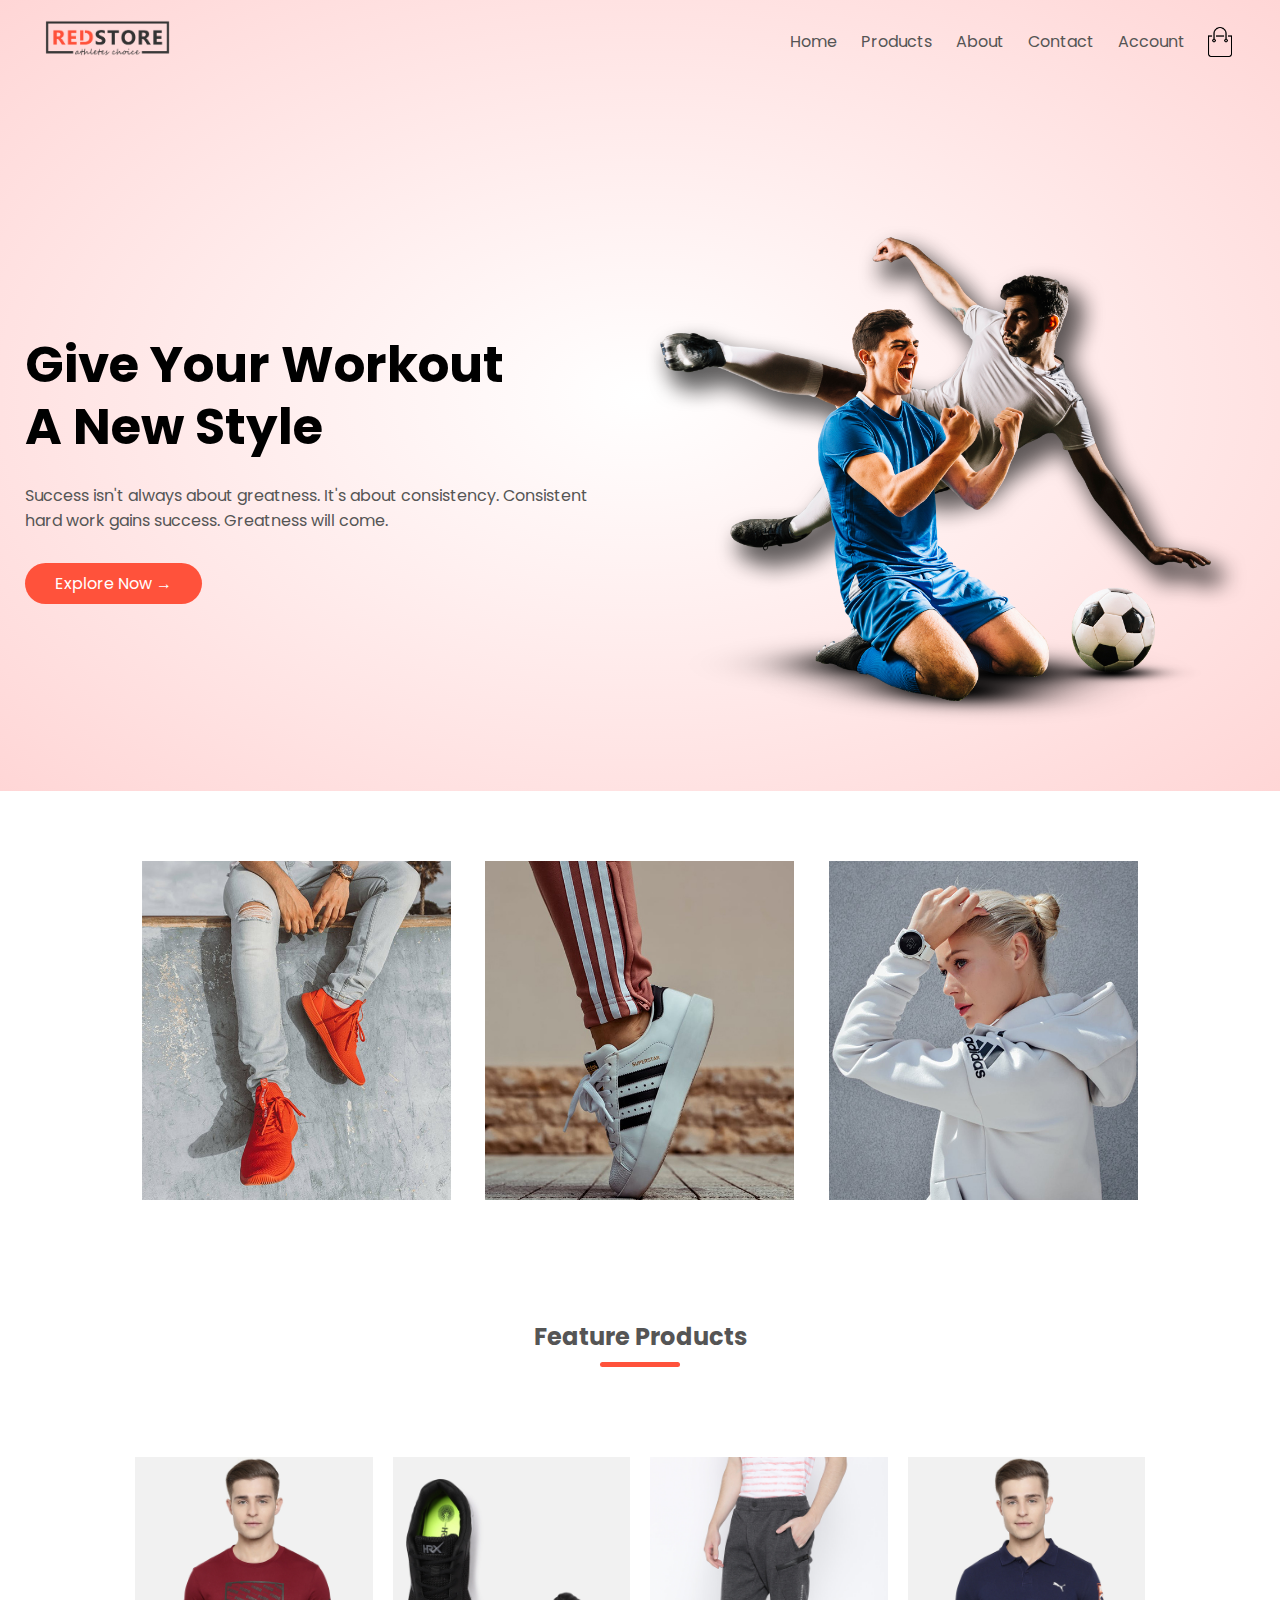
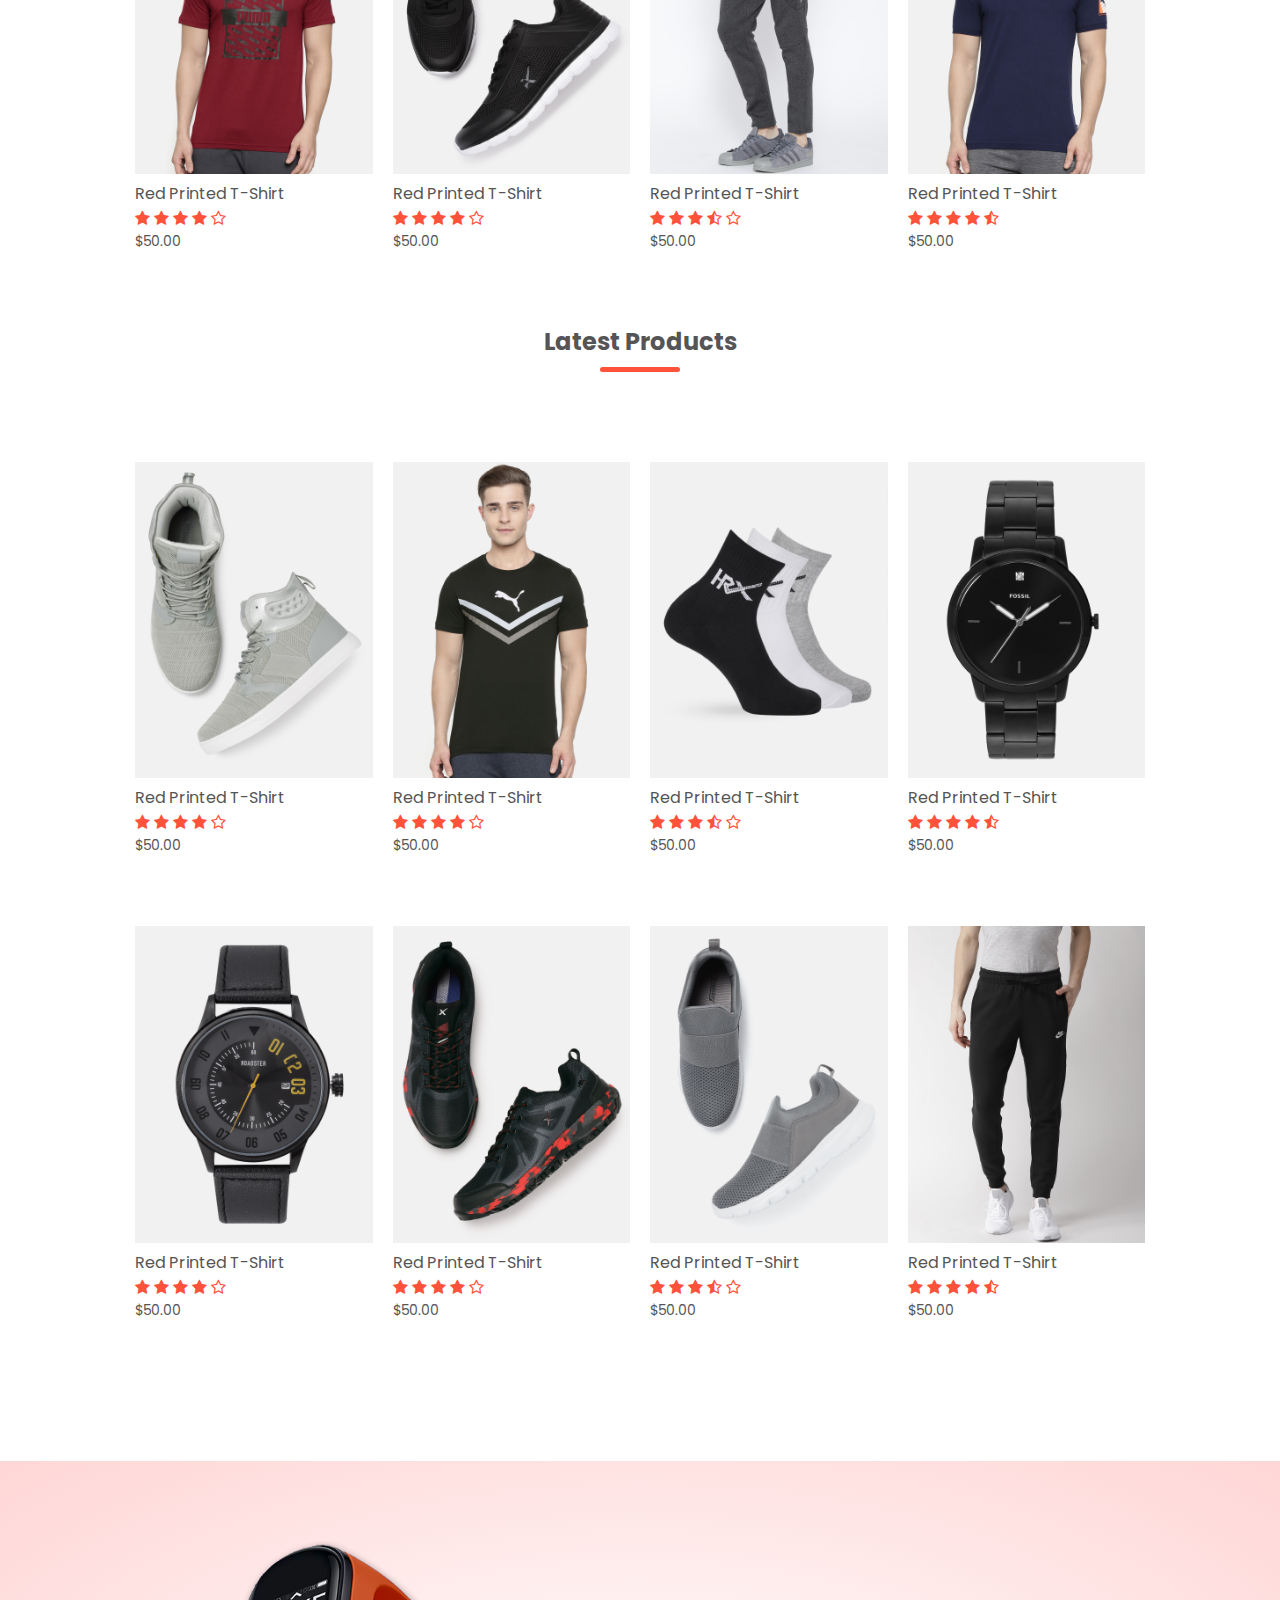
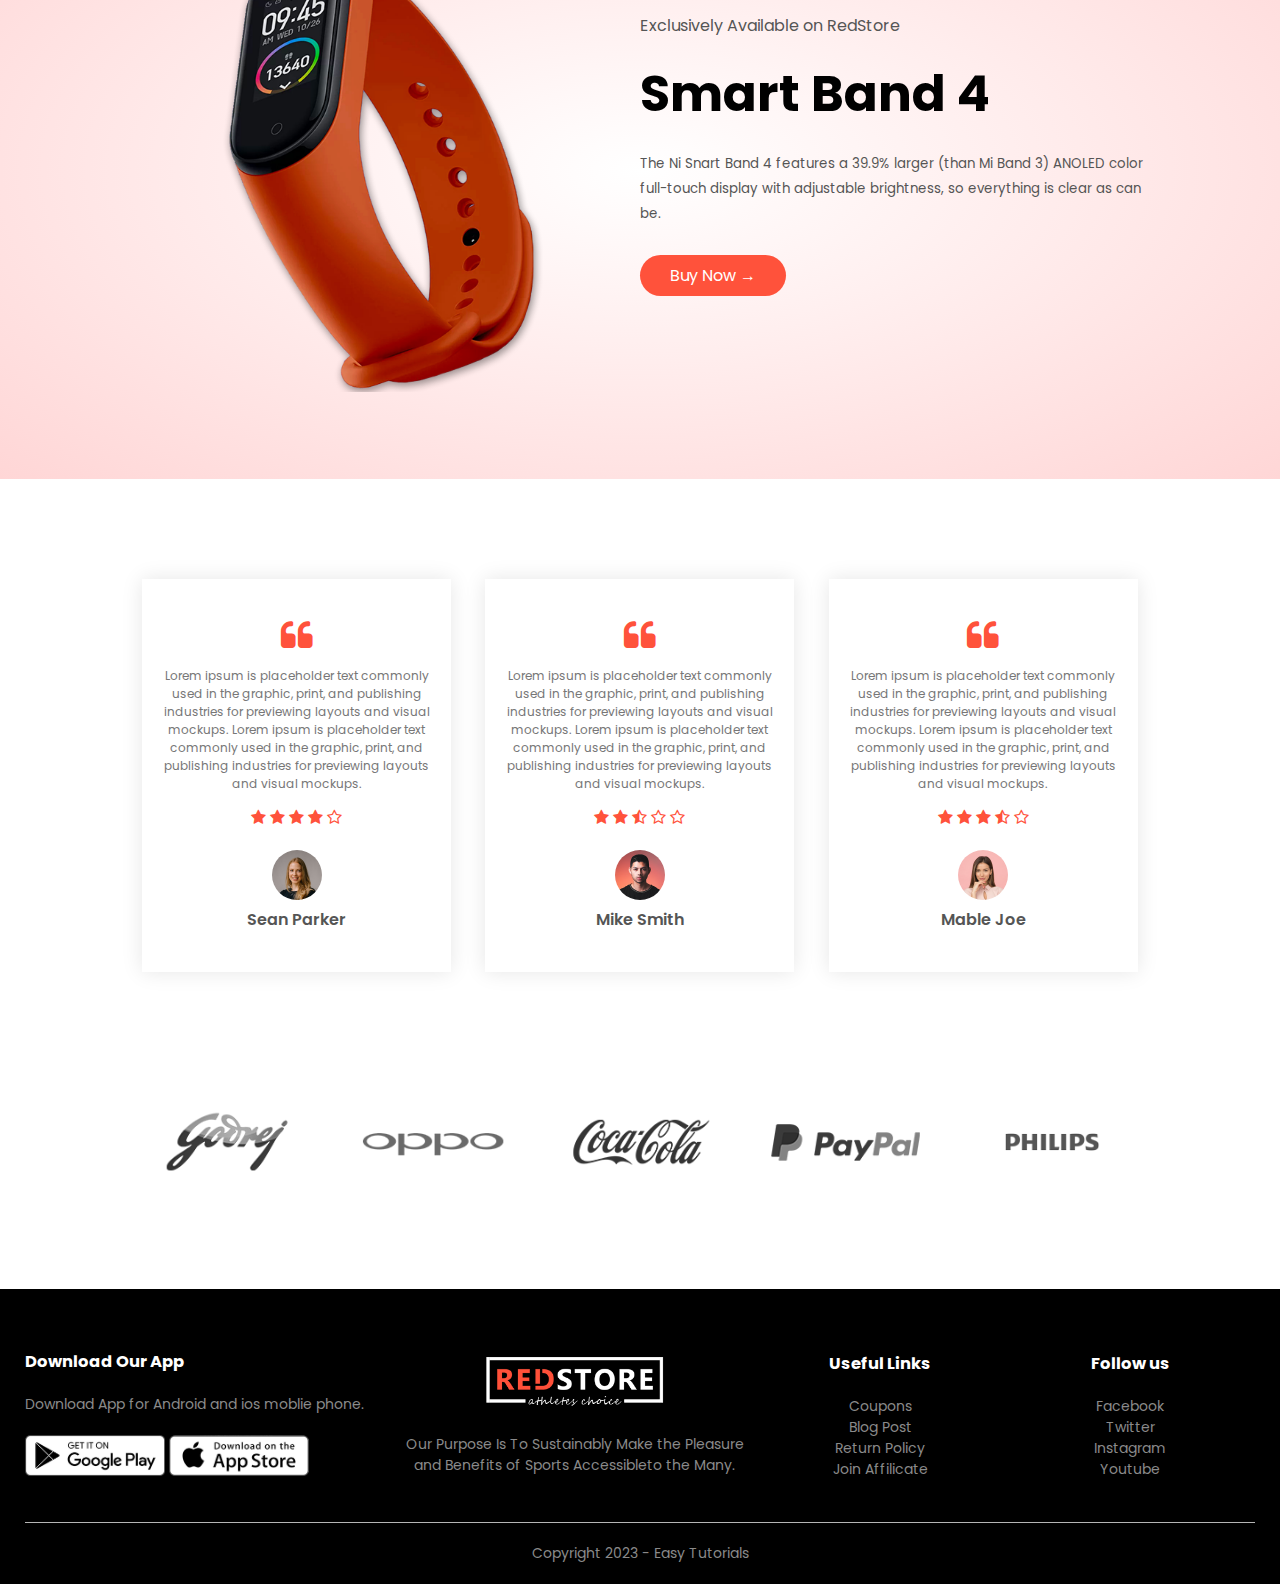
==== index.html @ 8243ed60 "project ecommerce website" ====
<!DOCTYPE html>
<html lang="en">
<head>
    <meta charset="UTF-8">
    <meta http-equiv="X-UA-Compatible" content="IE=edge">
    <meta name="viewport" content="width=device-width, initial-scale=1.0">
    <title>Redstore | Ecommerce Website Design</title>
    <link rel="stylesheet" href="style.css">
    <link href="https://fonts.googleapis.com/css2?family=Montserrat:ital,wght@0,500;0,700;1,300;1,400;1,600&family=Poppins:ital,wght@0,200;0,300;0,400;0,500;0,600;1,400&display=swap" rel="stylesheet">
    <link rel="stylesheet" href="https://stackpath.bootstrapcdn.com/font-awesome/4.7.0/css/font-awesome.min.css"><body>
    <div class="header">
        <div class="container">
            <div class="navbar">
                <div class="logo">
                    <img src="images/logo.png" alt="" width="125px">
                </div>
                <nav>
                    <ul id="MenuItems">
                        <li><a href="./index.html">Home</a></li>
                        <li><a href="./products.html">Products</a></li>
                        <li><a href="">About</a></li>
                        <li><a href="">Contact</a></li>
                        <li><a href="">Account</a></li>
                    </ul>
                </nav>
                <img src="images/cart.png" alt="" width="30px" height="30px">
                <img src="images/menu.png" class="menu-icon" onclick="menutoggle()">
            </div>

            <div class="row">
                <div class="col-2">
                    <h1>Give Your Workout <br> A New Style</h1>
                    <p>Success isn't always about greatness. It's about consistency. Consistent <br>hard work gains success. Greatness will come.</p>
                    <a href="" class="btn">Explore Now &#8594</a>
                </div>
                <div class="col-2">
                    <img src="images/image1.png" alt="">
                </div>
            </div>
        </div>
    </div>

    <!-- featured categories -->
    <div class="categories">
        <div class="small-container">
            <div class="row">
                <div class="col-3">
                    <img src="images/category-1.jpg" alt="">
                </div>
                <div class="col-3">
                    <img src="images/category-2.jpg" alt="">
                </div>
                <div class="col-3">
                    <img src="images/category-3.jpg" alt="">
                </div>
            </div>
        </div>
    </div>

    <!-- feature Products -->
    <div class="small-container">
        <h2 class="title">Feature Products</h2>
        <div class="row">
            <a class="col-4 block" href="./product-detail.html">
                <img src="images/product-1.jpg" alt="">
                <h4>Red Printed T-Shirt</h4>
                <div class="rating">
                    <i class="fa fa-star" aria-hidden="true"></i>
                    <i class="fa fa-star" aria-hidden="true"></i>
                    <i class="fa fa-star" aria-hidden="true"></i>
                    <i class="fa fa-star" aria-hidden="true"></i>
                    <i class="fa fa-star-o" aria-hidden="true"></i>
                </div>
                <p>$50.00</p>
            </a>
            <div class="col-4" href="./product-detail.html">
                <img src="images/product-2.jpg" alt="">
                <h4>Red Printed T-Shirt</h4>
                <div class="rating">
                    <i class="fa fa-star" aria-hidden="true"></i>
                    <i class="fa fa-star" aria-hidden="true"></i>
                    <i class="fa fa-star" aria-hidden="true"></i>
                    <i class="fa fa-star" aria-hidden="true"></i>
                    <i class="fa fa-star-o" aria-hidden="true"></i>
                </div>
                <p>$50.00</p>
            </div>
            <div class="col-4">
                <img src="images/product-3.jpg" alt="">
                <h4>Red Printed T-Shirt</h4>
                <div class="rating">
                    <i class="fa fa-star" aria-hidden="true"></i>
                    <i class="fa fa-star" aria-hidden="true"></i>
                    <i class="fa fa-star" aria-hidden="true"></i>
                    <i class="fa fa-star-half-o" aria-hidden="true"></i>
                    <i class="fa fa-star-o" aria-hidden="true"></i>
                </div>
                <p>$50.00</p>
            </div>
            <div class="col-4">
                <img src="images/product-4.jpg" alt="">
                <h4>Red Printed T-Shirt</h4>
                <div class="rating">
                    <i class="fa fa-star" aria-hidden="true"></i>
                    <i class="fa fa-star" aria-hidden="true"></i>
                    <i class="fa fa-star" aria-hidden="true"></i>
                    <i class="fa fa-star" aria-hidden="true"></i>
                    <i class="fa fa-star-half-o" aria-hidden="true"></i>
                </div>
                <p>$50.00</p>
            </div>
        </div>

        <h2 class="title">Latest Products</h2>
        <div class="row">
            <div class="col-4">
                <img src="images/product-5.jpg" alt="">
                <h4>Red Printed T-Shirt</h4>
                <div class="rating">
                    <i class="fa fa-star" aria-hidden="true"></i>
                    <i class="fa fa-star" aria-hidden="true"></i>
                    <i class="fa fa-star" aria-hidden="true"></i>
                    <i class="fa fa-star" aria-hidden="true"></i>
                    <i class="fa fa-star-o" aria-hidden="true"></i>
                </div>
                <p>$50.00</p>
            </div>
            <div class="col-4">
                <img src="images/product-6.jpg" alt="">
                <h4>Red Printed T-Shirt</h4>
                <div class="rating">
                    <i class="fa fa-star" aria-hidden="true"></i>
                    <i class="fa fa-star" aria-hidden="true"></i>
                    <i class="fa fa-star" aria-hidden="true"></i>
                    <i class="fa fa-star" aria-hidden="true"></i>
                    <i class="fa fa-star-o" aria-hidden="true"></i>
                </div>
                <p>$50.00</p>
            </div>
            <div class="col-4">
                <img src="images/product-7.jpg" alt="">
                <h4>Red Printed T-Shirt</h4>
                <div class="rating">
                    <i class="fa fa-star" aria-hidden="true"></i>
                    <i class="fa fa-star" aria-hidden="true"></i>
                    <i class="fa fa-star" aria-hidden="true"></i>
                    <i class="fa fa-star-half-o" aria-hidden="true"></i>
                    <i class="fa fa-star-o" aria-hidden="true"></i>
                </div>
                <p>$50.00</p>
            </div>
            <div class="col-4">
                <img src="images/product-8.jpg" alt="">
                <h4>Red Printed T-Shirt</h4>
                <div class="rating">
                    <i class="fa fa-star" aria-hidden="true"></i>
                    <i class="fa fa-star" aria-hidden="true"></i>
                    <i class="fa fa-star" aria-hidden="true"></i>
                    <i class="fa fa-star" aria-hidden="true"></i>
                    <i class="fa fa-star-half-o" aria-hidden="true"></i>
                </div>
                <p>$50.00</p>
            </div>
        </div>
        <div class="row">
            <div class="col-4">
                <img src="images/product-9.jpg" alt="">
                <h4>Red Printed T-Shirt</h4>
                <div class="rating">
                    <i class="fa fa-star" aria-hidden="true"></i>
                    <i class="fa fa-star" aria-hidden="true"></i>
                    <i class="fa fa-star" aria-hidden="true"></i>
                    <i class="fa fa-star" aria-hidden="true"></i>
                    <i class="fa fa-star-o" aria-hidden="true"></i>
                </div>
                <p>$50.00</p>
            </div>
            <div class="col-4">
                <img src="images/product-10.jpg" alt="">
                <h4>Red Printed T-Shirt</h4>
                <div class="rating">
                    <i class="fa fa-star" aria-hidden="true"></i>
                    <i class="fa fa-star" aria-hidden="true"></i>
                    <i class="fa fa-star" aria-hidden="true"></i>
                    <i class="fa fa-star" aria-hidden="true"></i>
                    <i class="fa fa-star-o" aria-hidden="true"></i>
                </div>
                <p>$50.00</p>
            </div>
            <div class="col-4">
                <img src="images/product-11.jpg" alt="">
                <h4>Red Printed T-Shirt</h4>
                <div class="rating">
                    <i class="fa fa-star" aria-hidden="true"></i>
                    <i class="fa fa-star" aria-hidden="true"></i>
                    <i class="fa fa-star" aria-hidden="true"></i>
                    <i class="fa fa-star-half-o" aria-hidden="true"></i>
                    <i class="fa fa-star-o" aria-hidden="true"></i>
                </div>
                <p>$50.00</p>
            </div>
            <div class="col-4">
                <img src="images/product-12.jpg" alt="">
                <h4>Red Printed T-Shirt</h4>
                <div class="rating">
                    <i class="fa fa-star" aria-hidden="true"></i>
                    <i class="fa fa-star" aria-hidden="true"></i>
                    <i class="fa fa-star" aria-hidden="true"></i>
                    <i class="fa fa-star" aria-hidden="true"></i>
                    <i class="fa fa-star-half-o" aria-hidden="true"></i>
                </div>
                <p>$50.00</p>
            </div>
        </div>
    </div>

    <!-- offer -->
    <div class="offer">
        <div class="small-container">
            <div class="row">
                <div class="col-2">
                    <img src="images/exclusive.png" alt="offer-img">
                </div>
                <div class="col-2">
                    <p>Exclusively Available on RedStore</p>
                    <h1>Smart Band 4</h1>
                    <small>The Ni Snart Band 4 features a 39.9% larger
                        (than Mi Band 3) ANOLED color full-touch display with
                        adjustable brightness, so everything is clear as can be.
                    <br>
                    </small>
                    <a href="" class="btn">Buy Now &#8594</a>
                </div>
            </div>
        </div>
    </div>

    <!-- test imonial -->
    <div class="testimonial">
        <div class="small-container">
            <div class="row">
                <div class="col-3">
                    <i class="fa fa-quote-left" aria-hidden="true"></i>
                    <p>Lorem ipsum is placeholder text commonly used in the graphic, print, and publishing industries for previewing layouts and visual mockups.
                        Lorem ipsum is placeholder text commonly used in the graphic, print, and publishing industries for previewing layouts and visual mockups.
                    </p>
                    <div class="rating">
                        <i class="fa fa-star" aria-hidden="true"></i>
                        <i class="fa fa-star" aria-hidden="true"></i>
                        <i class="fa fa-star" aria-hidden="true"></i>
                        <i class="fa fa-star" aria-hidden="true"></i>
                        <i class="fa fa-star-o" aria-hidden="true"></i>
                    </div>
                    <img src="images/user-1.png" alt="">
                    <h3>Sean Parker</h3>
                </div>
                <div class="col-3">
                    <i class="fa fa-quote-left" aria-hidden="true"></i>
                    <p>Lorem ipsum is placeholder text commonly used in the graphic, print, and publishing industries for previewing layouts and visual mockups.
                        Lorem ipsum is placeholder text commonly used in the graphic, print, and publishing industries for previewing layouts and visual mockups.
                    </p>
                    <div class="rating">
                        <i class="fa fa-star" aria-hidden="true"></i>
                        <i class="fa fa-star" aria-hidden="true"></i>
                        <i class="fa fa-star-half-o" aria-hidden="true"></i>
                        <i class="fa fa-star-o" aria-hidden="true"></i>
                        <i class="fa fa-star-o" aria-hidden="true"></i>
                    </div>
                    <img src="images/user-2.png" alt="">
                    <h3>Mike Smith</h3>
                </div>
                <div class="col-3">
                    <i class="fa fa-quote-left" aria-hidden="true"></i>
                    <p>Lorem ipsum is placeholder text commonly used in the graphic, print, and publishing industries for previewing layouts and visual mockups.
                        Lorem ipsum is placeholder text commonly used in the graphic, print, and publishing industries for previewing layouts and visual mockups.
                    </p>
                    <div class="rating">
                        <i class="fa fa-star" aria-hidden="true"></i>
                        <i class="fa fa-star" aria-hidden="true"></i>
                        <i class="fa fa-star" aria-hidden="true"></i>
                        <i class="fa fa-star-half-o" aria-hidden="true"></i>
                        <i class="fa fa-star-o" aria-hidden="true"></i>
                    </div>
                    <img src="images/user-3.png" alt="">
                    <h3>Mable Joe</h3>
                </div>
            </div>
        </div>
    </div>

    <!-- brands -->
    <div class="brands">
        <div class="small-container">
            <div class="row">
                <div class="col-5">
                    <img src="images/logo-godrej.png" alt="">
                </div>
                <div class="col-5">
                    <img src="images/logo-oppo.png" alt="">
                </div>
                <div class="col-5">
                    <img src="images/logo-coca-cola.png" alt="">
                </div>
                <div class="col-5">
                    <img src="images/logo-paypal.png" alt="">
                </div>
                <div class="col-5">
                    <img src="images/logo-philips.png" alt="">
                </div>
            </div>
        </div>
    </div>

    <!-- footer -->
    <div class="footer">
        <div class="container">
            <div class="row">
                <div class="footer-col-1">
                    <h3>Download Our App</h3>
                    <p>Download App for Android and ios moblie phone.</p>
                    <div class="app-logo">
                        <img src="images/play-store.png" alt="">
                        <img src="images/app-store.png" alt="">
                    </div>
                </div>
                <div class="footer-col-2">
                    <img src="images/logo-white.png" alt="">
                    <p>Our Purpose Is To Sustainably Make the Pleasure and 
                        Benefits of Sports Accessibleto the Many.
                    </p>
                </div>
                <div class="footer-col-3">
                    <h3>Useful Links</h3>
                    <ul>
                        <li>Coupons</li>
                        <li>Blog Post</li>
                        <li>Return Policy</li>
                        <li>Join Affilicate</li>
                    </ul>
                </div>
                <div class="footer-col-4">
                    <h3>Follow us</h3>
                    <ul>
                        <li>Facebook</li>
                        <li>Twitter</li>
                        <li>Instagram</li>
                        <li>Youtube</li>
                    </ul>
                </div>
            </div>
            <hr>
            <p class="copyright">Copyright 2023 - Easy Tutorials</p>

        </div>
    </div>

    <!-- js for toggle menu -->
    <script>
        var MenuItems = document.getElementById("MenuItems");
        MenuItems.style.maxHeight = "0px";
        function menutoggle(){
            if(MenuItems.style.maxHeight == "0px")
                {
                    MenuItems.style.maxHeight = "200px";
                }
            else{
                MenuItems.style.maxHeight = "0px";
            }
        }
    </script>
</body>
</html>
---- style.css ----
* {
    margin: 0;
    padding: 0;
    box-sizing: border-box;
}

body {
    font-family: 'Poppins', sans-serif;
}

.navbar {
    display: flex;
    align-items: center;
    padding: 20px;
}

nav {
    flex: 1;
    text-align: right;
}

nav ul{
    display: inline-block;
    list-style-type: none;
}

nav ul li {
    display: inline-block;
    margin-right: 20px;
}

a {
    text-decoration: none;
    color: #555;
}

p {
    color: #555;
}

.container {
    max-width: 1300px;
    margin: auto;
    padding-left: 25px;
    padding-right: 25px;
}

.row {
    display: flex;
    align-items: center;
    flex-wrap: wrap;
    justify-content: space-around;
}

.col-2 {
    flex-basis: 50%;
    min-width: 300px;
}

.col-2 img {
    max-width: 100%;
    padding: 50px 0;
}

.col-2 h1 {
    font-size: 50px;
    line-height: 62px;
    margin: 25px 0;
}

.block {
    display: block;
    cursor: pointer;
}

.btn {
    display: inline-block;
    background: #ff523b;
    color: #fff;
    padding: 8px 30px;
    margin: 30px 0;
    border-radius: 50px;
    transition: background 0.5s;
}

.btn:hover {
    background: #563434;
}

.header {
    background: radial-gradient(#fff, #ffd6d6);
}

.header .row {
    margin-top: 70px;
}

/* categories */

.categories {
    margin: 70px 0;
}

.col-3 {
    flex-basis: 30%;
    min-width: 250px;
    margin-bottom: 30px;
}

.col-3 img {
    width: 100%;

}

.small-container {
    max-width: 1080px;
    margin: auto;
    padding-left: 25px;
    padding-right: 25px;
}

.col-4 {
    flex-basis: 25%;
    padding: 10px;
    min-width: 200px;
    margin-bottom: 50px;
    transition: transform 0.5s ;
}

.col-4 img {
    width: 100%;
}

.title {
    text-align: center;
    margin: 0 auto 80px;
    position: relative;
    line-height: 60px;
    color: #555;
}

.title::after {
    content: '';
    background: #ff523b;
    width: 80px;
    height: 5px;
    border-radius: 5px;
    position: absolute;
    bottom: 0;
    left: 50%;
    transform: translateX(-50%);
}

h4 {
    color: #555;
    font-weight: normal;
}

.col-4 p {
    font-size: 14px;
}

.rating .fa {
    color: #ff523b;
}

.col-4:hover {
    transform: translateY(-5px);
}

.offer {
    background: radial-gradient(#fff, #ffd6d6);
    margin-top: 80px;
    padding: 30px 0;
}

.col-2 .offer-img {
    padding: 50px;
}

small {
    color: #555;
}

/* testimonial */

.testimonial {
    padding-top: 100px;
}

.testimonial .col-3 {
    text-align: center;
    padding: 40px 20px;
    box-shadow: 0 0 20px 0px rgba(0, 0, 0, 0.1);
    cursor: pointer;
    transition: transform 0.5s;
}

.testimonial .col-3:hover {
    transform: translateY(-10px);
}

.testimonial .col-3 img {
    width: 50px;
    margin-top: 20px;
    border-radius: 50%;
}

.fa.fa-quote-left {
    font-size: 34px;
    color: #ff523b;
}

.col-3 p{
    font-size: 12px;
    margin: 12px 0;
    color: #777;
}

.testimonial .col-3 h3 {
    font-size: 16px;
    font-weight: 600;
    color: #555;
}

    /* brands */
.brands {
    margin: 100px auto;
}

.col-5 {
    width: 160px;
}

.col-5 img {
    width: 100%;
    cursor: pointer;
    filter: grayscale(100%);
}

.col-5 img:hover {
    filter: grayscale(0);
}

    /* footer */
.footer {
    background: #000;
    color: #8a8a8a;
    font-size: 14px;
    padding: 60px 0 20px;
}

.footer p{
    color: #8a8a8a;
}

.footer h3{
    color: #fff;
    margin-bottom: 20px;
}

.footer-col-1, .footer-col-2, .footer-col-3, .footer-col-4 {
    min-width: 250px;
    margin-bottom: 20px;
}

.footer-col-1 {
    flex-basis: 30%;
}

.footer-col-2 {
    flex: 1;
    text-align: center;
}

.footer-col-2 img {
    width: 180px;
    margin-bottom: 20px;
}

.footer-col-3, .footer-col-4 {
    flex-basis: 12%;
    text-align: center;
}

ul {
    list-style-type: none;
}

.app-logo {
    margin-top: 20px;
}

.app-logo img {
    width: 140px;
}

.footer hr {
    border: none;
    background: #b5b5b5;
    height: 1px;
    margin: 20px 0;
}

.copyright {
    text-align: center;
}

.menu-icon {
    width: 28px;
    margin-left: 20px;
    display: none;
}

    /* media query for menu */
@media only screen and (max-width: 800px) {
    nav ul {
        position: absolute;
        top: 70px;
        left: 0;
        background: #333;
        width: 100%;
        overflow: hidden;
        transition: max-height 0.5s;
    }

    nav ul li {
        display: block;
        margin-right: 50px;
        margin-top: 10px;
        margin-bottom: 10px;

    }

    nav ul li a {
        color: #fff;
    }

    .menu-icon {
        display: block;
        cursor: pointer;
    }
}

    /* all products page*/
.row-2 {
    justify-content: space-between;
    margin: 100px auto 50px;
}

.row-sub {
    justify-content: space-between;
    margin: 0px auto 0px;
}

select {
    border: 1px solid #ff523b;
    padding: 5px;
}

select:focus {
    outline: none;
}

.page-btn {
    margin: 0 auto 80px 0;
}

.page-btn span {
    display: inline-block;
    border: 1px solid #ff523b;
    margin-left: 10px;
    width: 40px;
    height: 40px;
    text-align: center;
    line-height: 40px;
    cursor: pointer;
}

.page-btn span:hover {
    background: #ff523b;
    color: #fff;
}

.single-product {
    margin-top: 80px;
}

.single-product .col-2 img {
    padding: 0;
}

.single-product .col-2 {
    padding: 20px;
}

.single-product h4 {
    margin: 20px 0;
    font-size: 22px;
    font-weight: bold;
}

.single-product select {
    display: block;
    padding: 10px;
    margin-top: 20px;
}

.single-product input {
    width: 50px;
    height: 40px;
    padding-left: 10px;
    font-size: 20px;
    margin-right: 10px;
    border: 1px solid #ff523b;
}

input:hover {
    outline: none;
}

.small-img-row {
    display: flex;
    justify-content: space-between;
}

.small-img-col {
    flex-basis: 24%;
    cursor: pointer;
}











    /* media query for less than 600 screen size  */
    @media only screen and (max-width: 600px){
        .row {
            text-align: center;
        }
        .col-2, .col-3, .col-4{
            flex-basis: 100%;
        }
        .single-product .row {
            text-align: left;
        }
        .single-product .col-2 {
            padding: 20px 0;
        }
        .single-product h1 {
            font-size: 26px;
            line-height:32px;

        }
    
    }
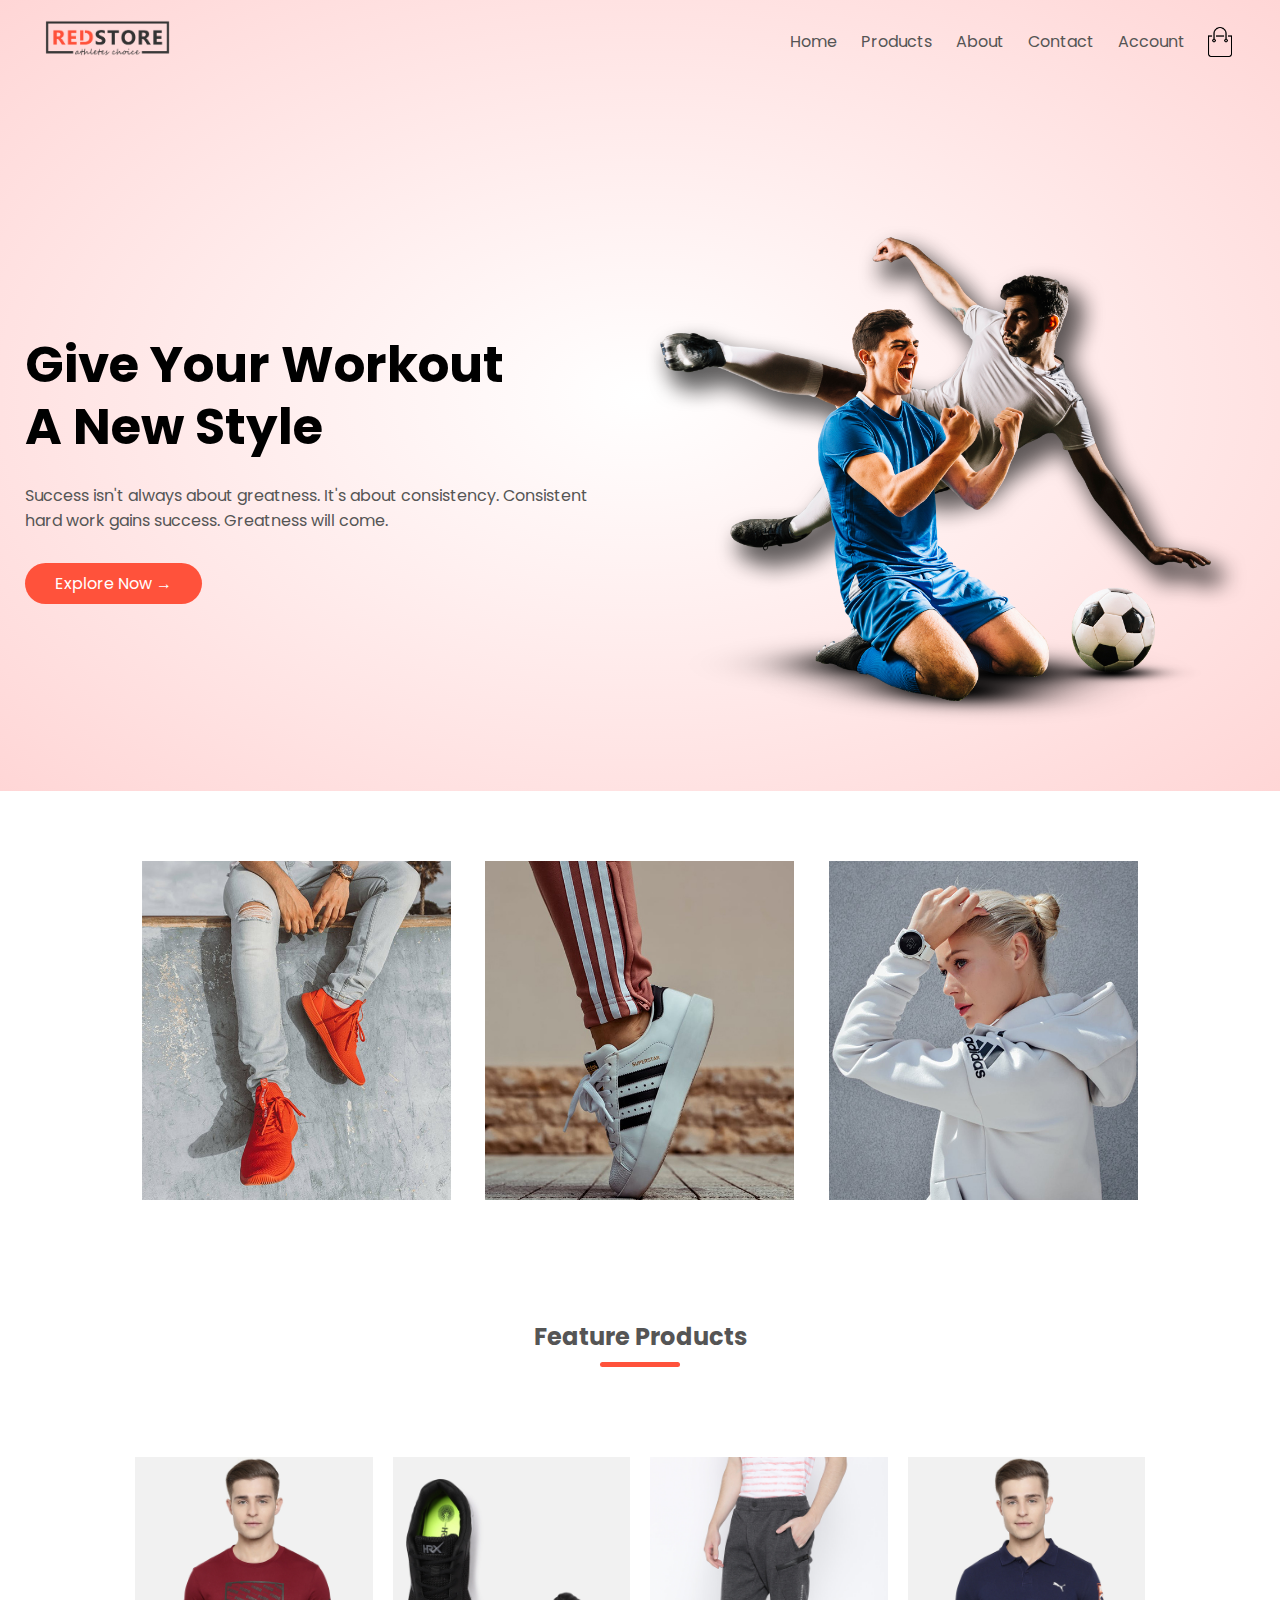
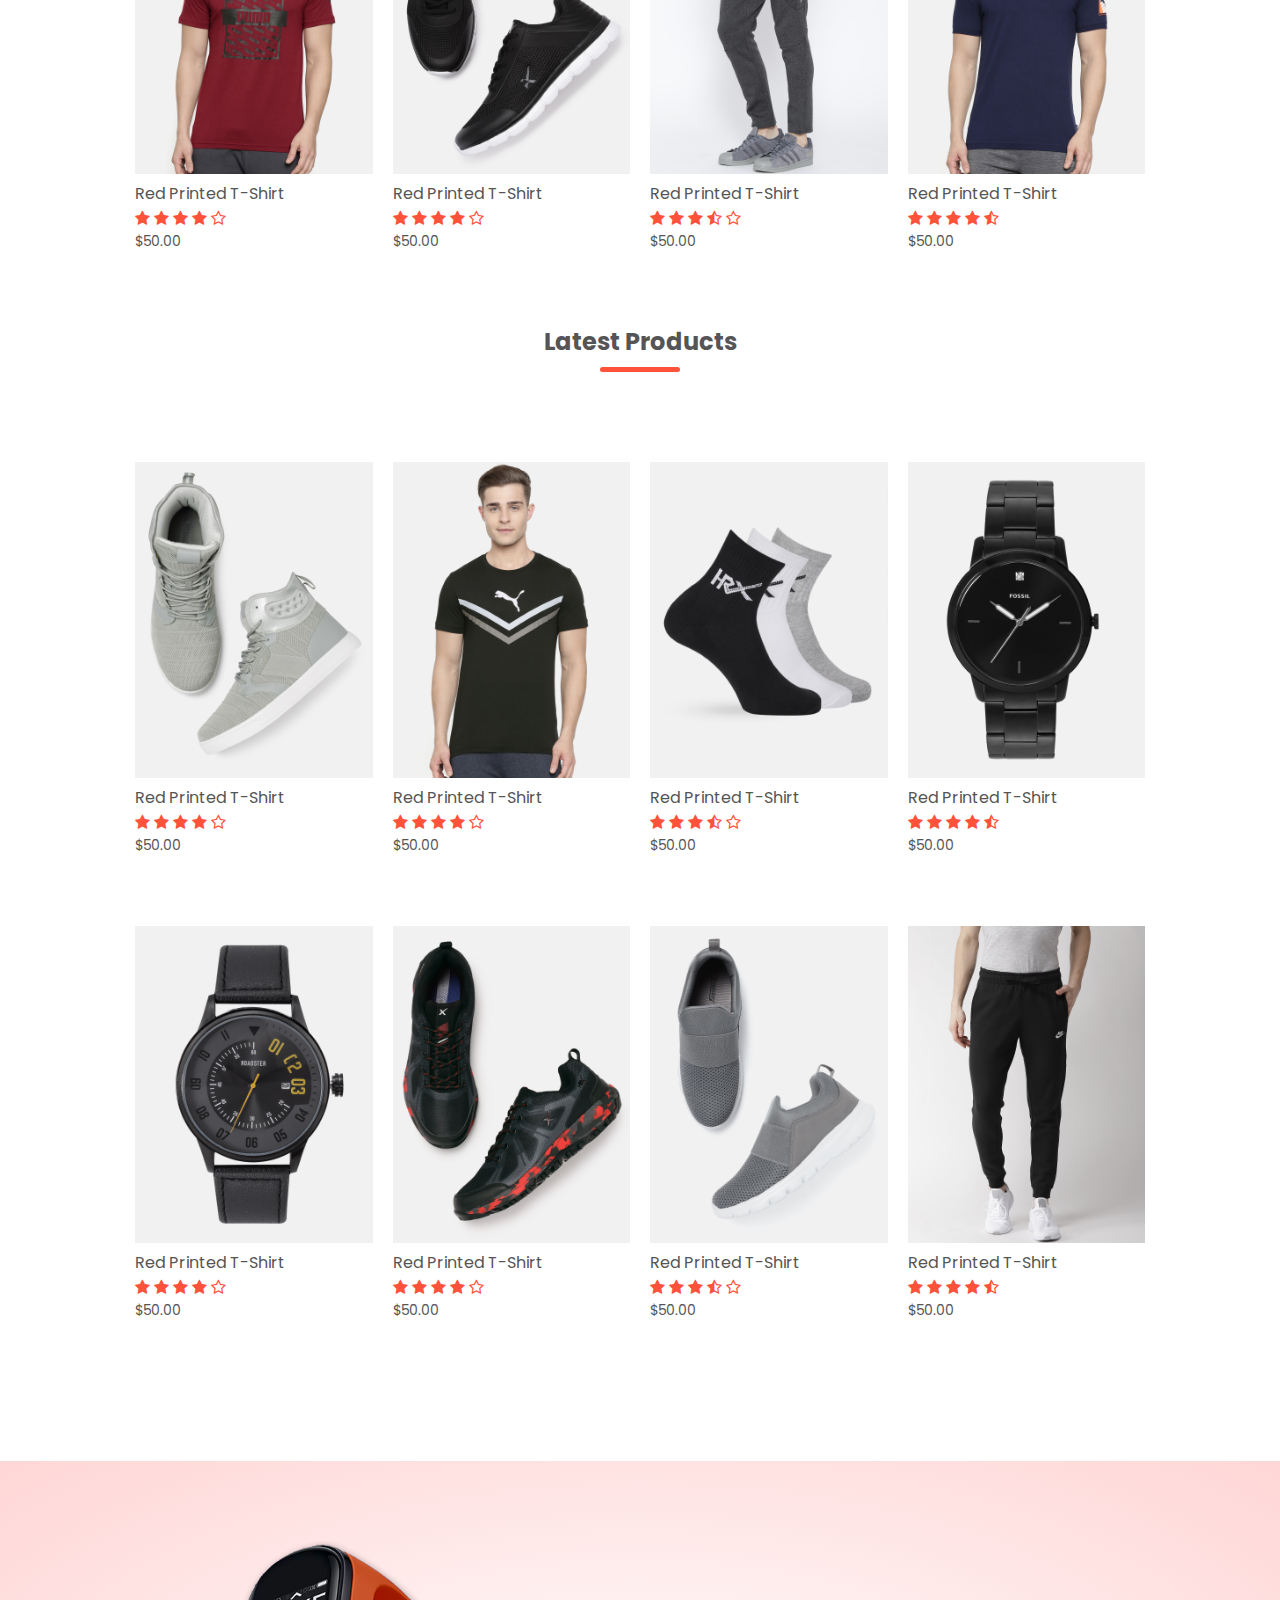
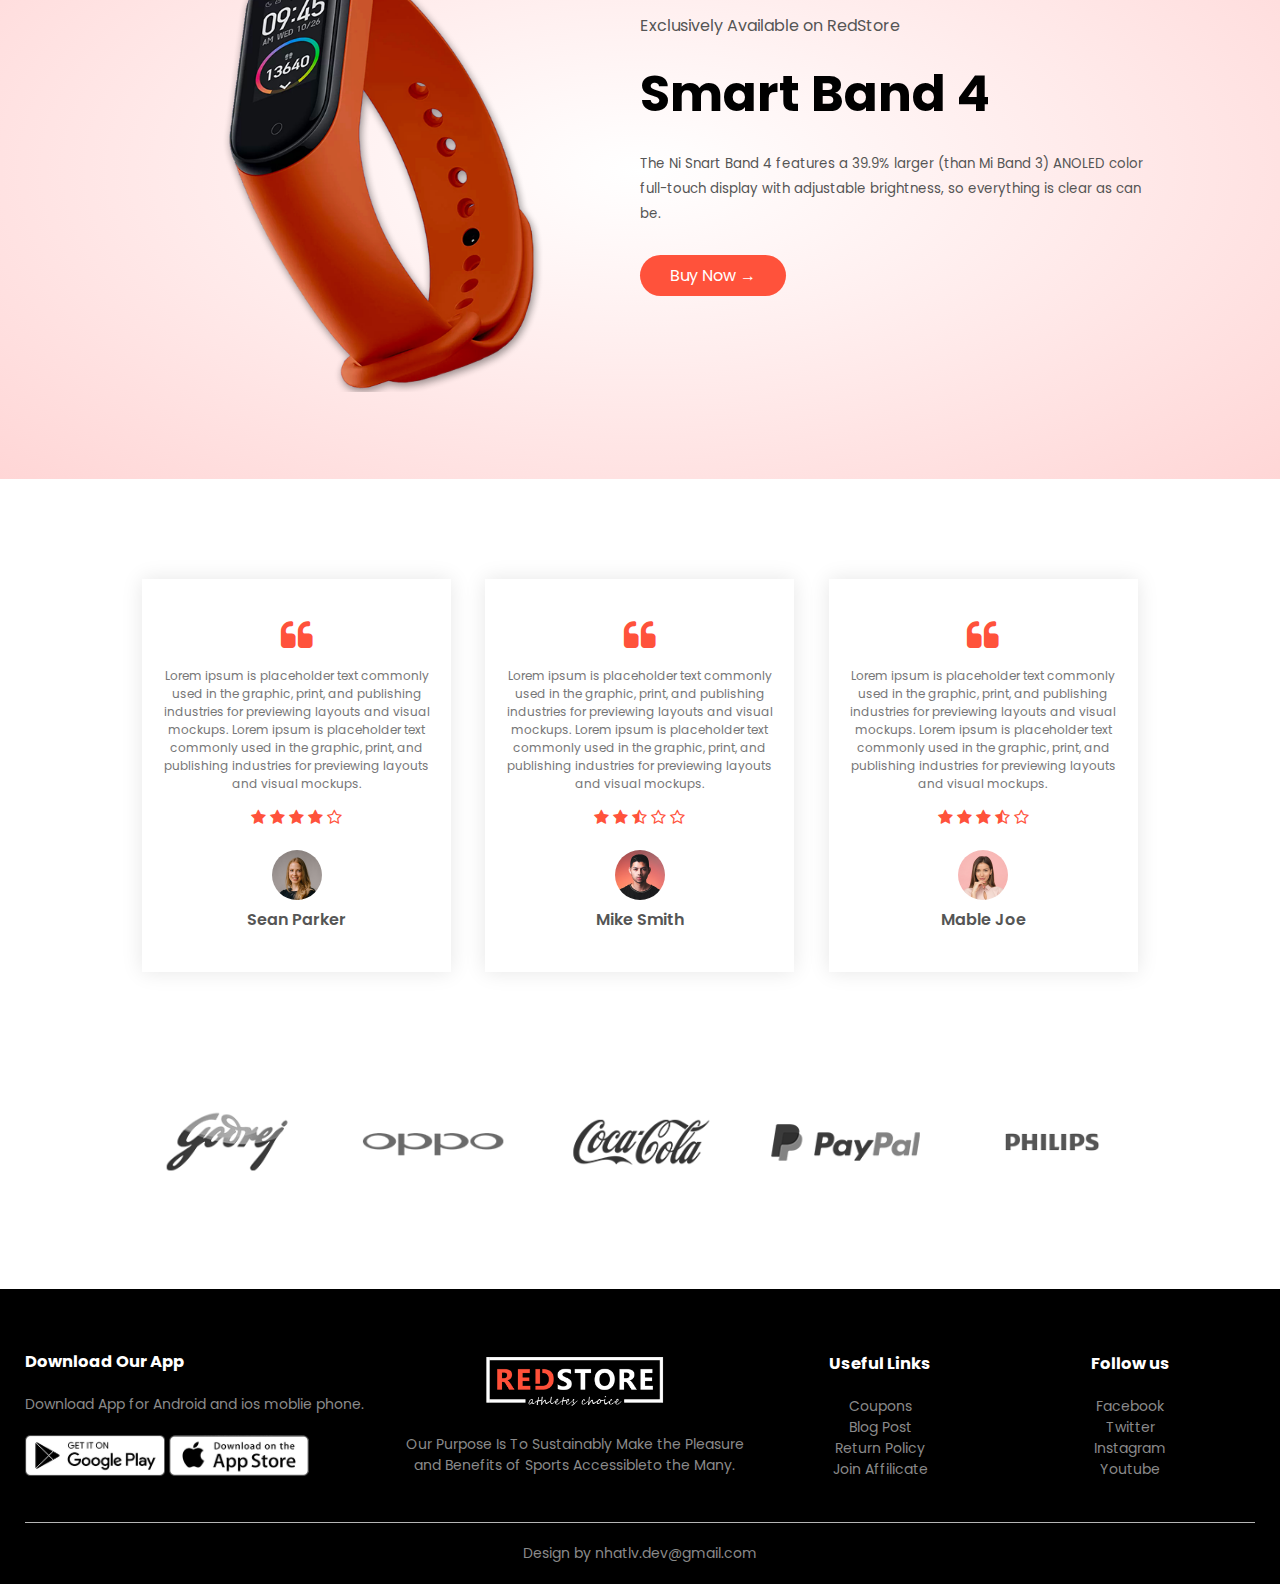
==== commit a0c89e27: "VIJA LINK" ====
--- a/index.html
+++ b/index.html
@@ -349,7 +349,7 @@
                 </div>
             </div>
             <hr>
-            <p class="copyright">Copyright 2023 - Easy Tutorials</p>
+            <p class="copyright">Design by nhatlv.dev@gmail.com</p>
 
         </div>
     </div>
